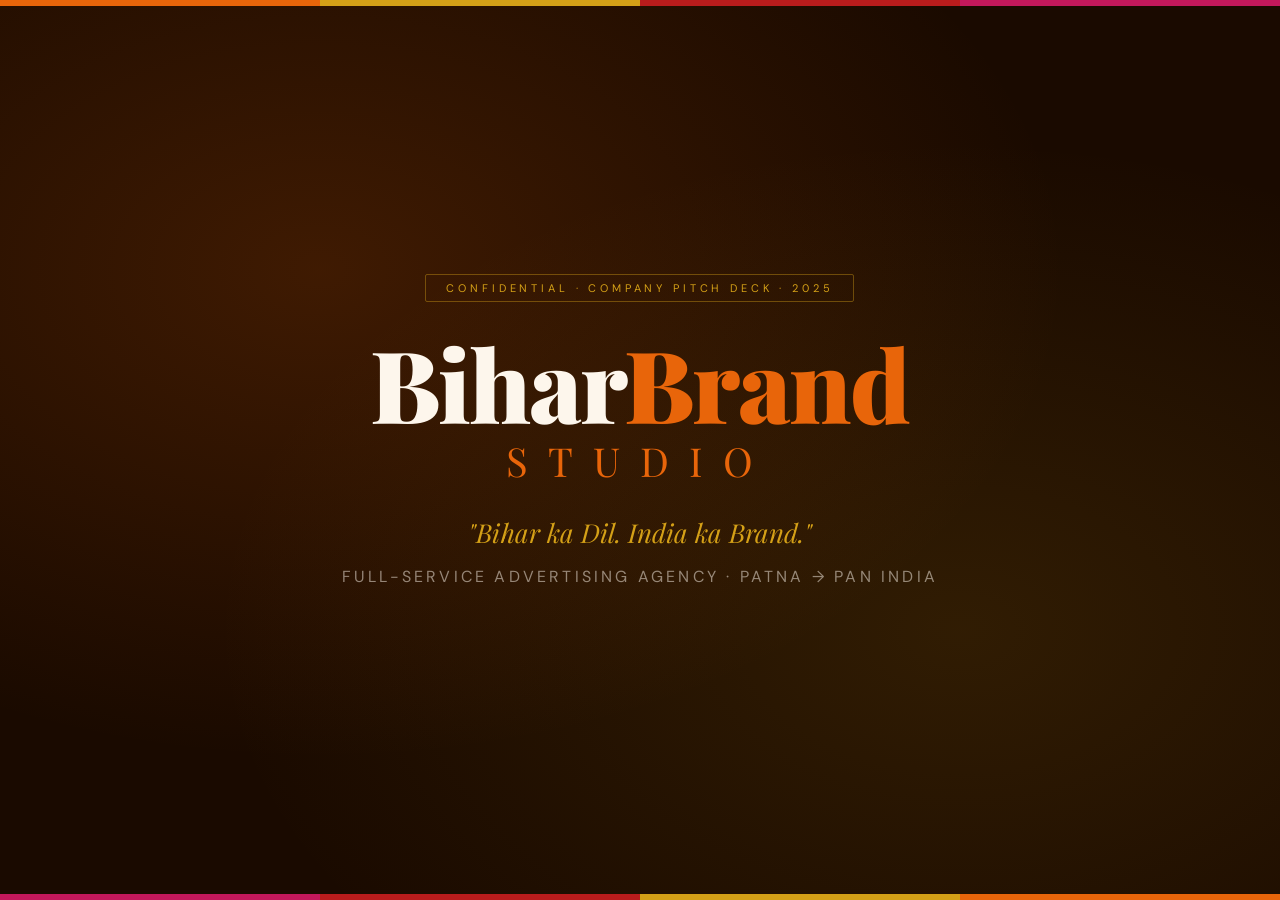
==== biharbrand-pitchdeck.html @ 820ced7c "Create biharbrand-pitchdeck.html" ====
<!DOCTYPE html>
<html lang="en">
<head>
<meta charset="UTF-8">
<meta name="viewport" content="width=device-width, initial-scale=1.0">
<title>BiharBrand Studio — Pitch Deck</title>
<link href="https://fonts.googleapis.com/css2?family=Playfair+Display:ital,wght@0,700;0,900;1,700&family=DM+Sans:wght@300;400;500;600&display=swap" rel="stylesheet">
<style>
:root {
  --saffron: #E8650A;
  --gold: #D4A017;
  --deep-red: #B91C1C;
  --lotus: #C2185B;
  --ink: #1A0A00;
  --earth: #3D1F00;
  --cream: #FDF6EC;
  --muted: #8B6A4A;
  --light: #FFF8F0;
}
* { margin:0; padding:0; box-sizing:border-box; }
html, body { height:100%; font-family:'DM Sans',sans-serif; background:#111; overflow:hidden; }

/* ── DECK SHELL ── */
.deck { width:100vw; height:100vh; position:relative; }

.slide {
  position:absolute; inset:0;
  display:flex; flex-direction:column;
  opacity:0; pointer-events:none;
  transition: opacity 0.5s ease;
}
.slide.active { opacity:1; pointer-events:all; }

/* ── CONTROLS ── */
.controls {
  position:fixed; bottom:24px; left:50%; transform:translateX(-50%);
  display:flex; align-items:center; gap:16px; z-index:200;
  background:rgba(26,10,0,0.85); backdrop-filter:blur(8px);
  padding:10px 20px; border-radius:100px;
  border:1px solid rgba(232,101,10,0.3);
}
.ctrl-btn {
  background:none; border:none; color:var(--cream); cursor:pointer;
  font-size:20px; width:36px; height:36px; border-radius:50%;
  display:flex; align-items:center; justify-content:center;
  transition:all 0.2s;
}
.ctrl-btn:hover { background:var(--saffron); }
.slide-counter { color:rgba(253,246,236,0.6); font-size:13px; min-width:60px; text-align:center; }
.progress-dots { display:flex; gap:6px; }
.dot {
  width:6px; height:6px; border-radius:50%;
  background:rgba(253,246,236,0.25); cursor:pointer; transition:all 0.3s;
}
.dot.active { background:var(--saffron); width:20px; border-radius:3px; }

/* ══════════════════════════
   SLIDE 1 — COVER
══════════════════════════ */
#s1 {
  background:var(--ink);
  align-items:center; justify-content:center; text-align:center;
}
#s1::before {
  content:'';
  position:absolute; inset:0;
  background:
    radial-gradient(ellipse at 25% 30%, rgba(232,101,10,0.18) 0%, transparent 55%),
    radial-gradient(ellipse at 75% 70%, rgba(212,160,23,0.12) 0%, transparent 55%);
}
.s1-stripe {
  position:absolute; top:0; left:0; right:0; height:6px;
  background:repeating-linear-gradient(90deg,
    var(--saffron) 0,var(--saffron) 25%,
    var(--gold) 25%,var(--gold) 50%,
    var(--deep-red) 50%,var(--deep-red) 75%,
    var(--lotus) 75%,var(--lotus) 100%);
}
.s1-bottom-stripe {
  position:absolute; bottom:0; left:0; right:0; height:6px;
  background:repeating-linear-gradient(90deg,
    var(--lotus) 0,var(--lotus) 25%,
    var(--deep-red) 25%,var(--deep-red) 50%,
    var(--gold) 50%,var(--gold) 75%,
    var(--saffron) 75%,var(--saffron) 100%);
}
.s1-content { position:relative; z-index:1; padding:40px 20px 80px; }
.s1-badge {
  display:inline-block;
  font-size:11px; letter-spacing:0.35em; text-transform:uppercase;
  color:var(--gold); border:1px solid rgba(212,160,23,0.4);
  padding:6px 20px; border-radius:2px; margin-bottom:36px;
}
.s1-logo {
  font-family:'Playfair Display',serif;
  font-size:clamp(52px,10vw,100px);
  font-weight:900; color:var(--cream); line-height:0.9; letter-spacing:-2px;
}
.s1-logo span { color:var(--saffron); }
.s1-studio {
  font-family:'Playfair Display',serif;
  font-size:clamp(20px,4vw,40px);
  letter-spacing:0.5em; color:var(--saffron); margin-top:6px;
}
.s1-tagline {
  font-family:'Playfair Display',serif;
  font-size:clamp(16px,3vw,26px);
  font-style:italic; color:var(--gold); margin:28px 0 16px;
}
.s1-sub {
  font-size:clamp(12px,1.8vw,16px);
  color:rgba(253,246,236,0.5); letter-spacing:0.2em; text-transform:uppercase;
}

/* ══════════════════════════
   SLIDE 2 — PROBLEM
══════════════════════════ */
#s2 { background:var(--cream); }
.slide-inner {
  flex:1; display:flex; flex-direction:column;
  justify-content:center; padding:60px clamp(32px,8vw,120px);
  padding-bottom:80px;
}
.slide-label {
  font-size:11px; letter-spacing:0.35em; text-transform:uppercase;
  color:var(--saffron); margin-bottom:14px;
}
.slide-title {
  font-family:'Playfair Display',serif;
  font-size:clamp(28px,5vw,54px); font-weight:900;
  color:var(--earth); line-height:1.1; margin-bottom:40px;
}
.slide-title span { color:var(--saffron); }

.problem-grid {
  display:grid; grid-template-columns:1fr 1fr;
  gap:20px; max-width:800px;
}
.prob-card {
  background:white; border-radius:8px; padding:24px;
  border-left:4px solid var(--saffron);
  box-shadow:0 2px 16px rgba(0,0,0,0.06);
}
.prob-icon { font-size:28px; margin-bottom:10px; }
.prob-title { font-family:'Playfair Display',serif; font-size:17px; font-weight:700; color:var(--earth); margin-bottom:6px; }
.prob-text { font-size:13px; color:var(--muted); line-height:1.6; }

/* ══════════════════════════
   SLIDE 3 — SOLUTION
══════════════════════════ */
#s3 { background:var(--ink); }
#s3 .slide-title { color:var(--cream); }
.sol-quote {
  font-family:'Playfair Display',serif;
  font-size:clamp(22px,4vw,42px); font-style:italic;
  color:var(--gold); line-height:1.3; margin-bottom:36px;
  max-width:700px;
}
.sol-points { display:flex; flex-direction:column; gap:16px; }
.sol-point {
  display:flex; align-items:flex-start; gap:16px;
  background:rgba(253,246,236,0.05); border-radius:6px; padding:16px 20px;
}
.sol-num {
  font-family:'Playfair Display',serif; font-size:28px; font-weight:900;
  color:var(--saffron); line-height:1; min-width:36px;
}
.sol-text-wrap {}
.sol-point-title { font-weight:600; color:var(--cream); margin-bottom:4px; font-size:15px; }
.sol-point-desc { font-size:13px; color:rgba(253,246,236,0.5); line-height:1.5; }

/* ══════════════════════════
   SLIDE 4 — SERVICES
══════════════════════════ */
#s4 { background:var(--light); }
.services-deck-grid {
  display:grid; grid-template-columns:repeat(3,1fr);
  gap:16px; max-width:900px;
}
.svc-card {
  background:white; border-radius:8px; padding:22px 20px;
  box-shadow:0 2px 12px rgba(0,0,0,0.06);
  border-top:3px solid var(--saffron);
}
.svc-icon { font-size:26px; margin-bottom:10px; }
.svc-name { font-family:'Playfair Display',serif; font-size:16px; font-weight:700; color:var(--earth); margin-bottom:6px; }
.svc-desc { font-size:12px; color:var(--muted); line-height:1.5; }

/* ══════════════════════════
   SLIDE 5 — WHY US
══════════════════════════ */
#s5 { background:var(--ink); }
#s5 .slide-title { color:var(--cream); }
.why-deck-grid {
  display:grid; grid-template-columns:1fr 1fr; gap:20px; max-width:800px;
}
.why-dc {
  background:rgba(253,246,236,0.04);
  border:1px solid rgba(253,246,236,0.1);
  border-radius:8px; padding:24px;
}
.why-dc-num {
  font-family:'Playfair Display',serif; font-size:40px; font-weight:900;
  color:rgba(232,101,10,0.2); line-height:1; margin-bottom:10px;
}
.why-dc-title { font-family:'Playfair Display',serif; font-size:17px; font-weight:700; color:var(--gold); margin-bottom:8px; }
.why-dc-text { font-size:13px; color:rgba(253,246,236,0.5); line-height:1.6; }

/* ══════════════════════════
   SLIDE 6 — MARKET OPP
══════════════════════════ */
#s6 { background:var(--cream); }
.stats-deck-row {
  display:flex; gap:24px; flex-wrap:wrap; margin-bottom:36px;
}
.stat-big {
  background:var(--ink); border-radius:8px; padding:28px 32px;
  text-align:center; flex:1; min-width:140px;
}
.stat-big-num {
  font-family:'Playfair Display',serif; font-size:clamp(36px,5vw,56px);
  font-weight:900; color:var(--saffron); line-height:1;
}
.stat-big-label {
  font-size:12px; color:rgba(253,246,236,0.6);
  text-transform:uppercase; letter-spacing:0.1em; margin-top:8px;
}
.market-desc {
  font-size:15px; color:var(--muted); line-height:1.8; max-width:700px;
}
.market-desc strong { color:var(--earth); font-weight:600; }

/* ══════════════════════════
   SLIDE 7 — PROCESS
══════════════════════════ */
#s7 { background:var(--ink); }
#s7 .slide-title { color:var(--cream); }
.process-steps {
  display:flex; gap:0; max-width:900px; position:relative;
}
.process-steps::before {
  content:'';
  position:absolute; top:28px; left:28px; right:28px; height:2px;
  background:linear-gradient(90deg, var(--saffron), var(--gold));
  z-index:0;
}
.proc-step {
  flex:1; text-align:center; position:relative; z-index:1; padding:0 8px;
}
.proc-circle {
  width:56px; height:56px; border-radius:50%;
  background:var(--saffron); color:white;
  font-family:'Playfair Display',serif; font-size:20px; font-weight:900;
  display:flex; align-items:center; justify-content:center;
  margin:0 auto 14px;
}
.proc-title { font-size:13px; font-weight:600; color:var(--cream); margin-bottom:6px; }
.proc-desc { font-size:11px; color:rgba(253,246,236,0.45); line-height:1.5; }

/* ══════════════════════════
   SLIDE 8 — TEAM / VISION
══════════════════════════ */
#s8 { background:var(--light); }
.vision-two-col {
  display:grid; grid-template-columns:1fr 1fr; gap:40px; max-width:900px;
  align-items:start;
}
.vision-left {}
.vision-desc { font-size:15px; color:var(--muted); line-height:1.8; margin-bottom:20px; }
.vision-desc strong { color:var(--earth); }
.vision-values { display:flex; flex-direction:column; gap:12px; }
.val-item {
  display:flex; align-items:center; gap:12px;
  background:white; border-radius:6px; padding:12px 16px;
  border-left:3px solid var(--gold);
  box-shadow:0 1px 8px rgba(0,0,0,0.05);
}
.val-icon { font-size:20px; }
.val-text { font-size:13px; color:var(--earth); font-weight:500; }
.vision-right {}
.brand-promise {
  background:var(--ink); border-radius:10px; padding:36px 32px; text-align:center;
}
.bp-label { font-size:11px; letter-spacing:0.3em; text-transform:uppercase; color:var(--muted); margin-bottom:16px; }
.bp-quote {
  font-family:'Playfair Display',serif; font-size:clamp(18px,3vw,26px);
  font-style:italic; color:var(--gold); line-height:1.4; margin-bottom:20px;
}
.bp-sub { font-size:13px; color:rgba(253,246,236,0.45); line-height:1.6; }

/* ══════════════════════════
   SLIDE 9 — CONTACT / CTA
══════════════════════════ */
#s9 {
  background:var(--ink);
  align-items:center; justify-content:center; text-align:center;
}
#s9::before {
  content:'';
  position:absolute; inset:0;
  background:
    radial-gradient(ellipse at 30% 40%, rgba(232,101,10,0.15) 0%, transparent 55%),
    radial-gradient(ellipse at 70% 60%, rgba(212,160,23,0.10) 0%, transparent 55%);
}
.s9-content { position:relative; z-index:1; padding:40px 20px 80px; }
.s9-label { font-size:11px; letter-spacing:0.35em; text-transform:uppercase; color:var(--saffron); margin-bottom:24px; }
.s9-headline {
  font-family:'Playfair Display',serif;
  font-size:clamp(28px,6vw,64px); font-weight:900;
  color:var(--cream); line-height:1.1; margin-bottom:16px;
}
.s9-headline span { color:var(--saffron); }
.s9-tagline {
  font-family:'Playfair Display',serif; font-style:italic;
  font-size:clamp(16px,3vw,28px); color:var(--gold); margin-bottom:48px;
}
.s9-contact-row {
  display:flex; gap:24px; justify-content:center; flex-wrap:wrap; margin-bottom:40px;
}
.s9-contact-item {
  background:rgba(253,246,236,0.05); border-radius:8px;
  padding:20px 28px; border:1px solid rgba(253,246,236,0.1);
}
.s9-contact-icon { font-size:24px; margin-bottom:8px; }
.s9-contact-label { font-size:11px; text-transform:uppercase; letter-spacing:0.2em; color:var(--muted); margin-bottom:4px; }
.s9-contact-val { font-size:14px; color:var(--cream); font-weight:500; }
.s9-logo {
  font-family:'Playfair Display',serif; font-size:24px; font-weight:900;
  color:rgba(253,246,236,0.3);
}
.s9-logo span { color:rgba(232,101,10,0.5); }
</style>
</head>
<body>

<div class="deck">

  <!-- ── SLIDE 1: COVER ── -->
  <div class="slide active" id="s1">
    <div class="s1-stripe"></div>
    <div class="s1-content">
      <div class="s1-badge">Confidential · Company Pitch Deck · 2025</div>
      <div class="s1-logo">Bihar<span>Brand</span></div>
      <div class="s1-studio">STUDIO</div>
      <div class="s1-tagline">"Bihar ka Dil. India ka Brand."</div>
      <div class="s1-sub">Full-Service Advertising Agency · Patna → Pan India</div>
    </div>
    <div class="s1-bottom-stripe"></div>
  </div>

  <!-- ── SLIDE 2: THE PROBLEM ── -->
  <div class="slide" id="s2">
    <div class="slide-inner">
      <div class="slide-label">The Problem</div>
      <div class="slide-title">Bihar is <span>Underrepresented.</span><br>The Opportunity is Massive.</div>
      <div class="problem-grid">
        <div class="prob-card">
          <div class="prob-icon">🏙️</div>
          <div class="prob-title">All Agencies Are Metro-Centric</div>
          <div class="prob-text">Top ad agencies operate from Mumbai, Delhi & Bengaluru — with zero real understanding of Bihar's consumer, language, or culture.</div>
        </div>
        <div class="prob-card">
          <div class="prob-icon">💸</div>
          <div class="prob-title">Bihar Brands Are Underserved</div>
          <div class="prob-text">Local businesses get low-quality, cookie-cutter campaigns. No agency is truly building Bihar brands for Pan India scale.</div>
        </div>
        <div class="prob-card">
          <div class="prob-icon">🌐</div>
          <div class="prob-title">National Brands Miss Bihar</div>
          <div class="prob-text">130M+ consumers, rapid growth — yet national brands run generic campaigns that don't connect with Bihar's unique psyche.</div>
        </div>
        <div class="prob-card">
          <div class="prob-icon">📉</div>
          <div class="prob-title">No Trusted Local Agency</div>
          <div class="prob-text">Businesses in Bihar have no premium, full-service creative partner they can trust for strategic brand building.</div>
        </div>
      </div>
    </div>
  </div>

  <!-- ── SLIDE 3: THE SOLUTION ── -->
  <div class="slide" id="s3">
    <div class="slide-inner">
      <div class="slide-label" style="color:var(--gold)">Our Solution</div>
      <div class="slide-title">We Are the <span>Bridge</span><br>Bihar Needed.</div>
      <div class="sol-quote">"An agency that truly understands Bihar — and has the creative muscle to tell its story to all of India."</div>
      <div class="sol-points">
        <div class="sol-point">
          <div class="sol-num">01</div>
          <div class="sol-text-wrap">
            <div class="sol-point-title">Deep Local Intelligence</div>
            <div class="sol-point-desc">We live here. We know the language, the festivals, the aspirations, and the pulse of Bihar's market better than any outsider ever could.</div>
          </div>
        </div>
        <div class="sol-point">
          <div class="sol-num">02</div>
          <div class="sol-text-wrap">
            <div class="sol-point-title">National-Level Creative Excellence</div>
            <div class="sol-point-desc">World-class strategy, design, digital and content — executed with the same standard as the best agencies in India's metros.</div>
          </div>
        </div>
        <div class="sol-point">
          <div class="sol-num">03</div>
          <div class="sol-text-wrap">
            <div class="sol-point-title">Pan India Execution</div>
            <div class="sol-point-desc">Campaigns, media buys, OOH, digital and PR that run seamlessly across 28+ states — with Bihar at the heart of the story.</div>
          </div>
        </div>
      </div>
    </div>
  </div>

  <!-- ── SLIDE 4: SERVICES ── -->
  <div class="slide" id="s4">
    <div class="slide-inner">
      <div class="slide-label">What We Do</div>
      <div class="slide-title">Our <span>Services</span></div>
      <div class="services-deck-grid">
        <div class="svc-card">
          <div class="svc-icon">🎯</div>
          <div class="svc-name">Brand Strategy</div>
          <div class="svc-desc">Positioning, identity, naming and long-term brand architecture</div>
        </div>
        <div class="svc-card">
          <div class="svc-icon">📱</div>
          <div class="svc-name">Digital Marketing</div>
          <div class="svc-desc">SEO, SEM, social media, performance ads & content</div>
        </div>
        <div class="svc-card">
          <div class="svc-icon">🎬</div>
          <div class="svc-name">Creative Production</div>
          <div class="svc-desc">Ad films, photography, motion graphics & print</div>
        </div>
        <div class="svc-card">
          <div class="svc-icon">🏙️</div>
          <div class="svc-name">OOH & Outdoor</div>
          <div class="svc-desc">Hoardings, transit ads, wall branding & rural activation</div>
        </div>
        <div class="svc-card">
          <div class="svc-icon">📣</div>
          <div class="svc-name">PR & Media</div>
          <div class="svc-desc">Press relations, media planning, events & launches</div>
        </div>
        <div class="svc-card">
          <div class="svc-icon">🗳️</div>
          <div class="svc-name">Political Campaigns</div>
          <div class="svc-desc">Election strategy, voter outreach & political branding</div>
        </div>
        <div class="svc-card">
          <div class="svc-icon">🌐</div>
          <div class="svc-name">Web & App Dev</div>
          <div class="svc-desc">Websites, e-commerce, apps & digital experiences</div>
        </div>
        <div class="svc-card">
          <div class="svc-icon">🎪</div>
          <div class="svc-name">Events & Activation</div>
          <div class="svc-desc">Brand activations, exhibitions & experiential marketing</div>
        </div>
        <div class="svc-card">
          <div class="svc-icon">📊</div>
          <div class="svc-name">Analytics & Reporting</div>
          <div class="svc-desc">Campaign tracking, ROI measurement & brand audits</div>
        </div>
      </div>
    </div>
  </div>

  <!-- ── SLIDE 5: WHY US ── -->
  <div class="slide" id="s5">
    <div class="slide-inner">
      <div class="slide-label" style="color:var(--gold)">Our Advantage</div>
      <div class="slide-title">Why <span>BiharBrand</span> Studio?</div>
      <div class="why-deck-grid">
        <div class="why-dc">
          <div class="why-dc-num">01</div>
          <div class="why-dc-title">Bihar-First Consumer Insight</div>
          <div class="why-dc-text">No metro agency has our ground-level knowledge of Bihar's 130M+ consumers — their language, aspirations, buying behaviour and cultural nuances.</div>
        </div>
        <div class="why-dc">
          <div class="why-dc-num">02</div>
          <div class="why-dc-title">Pan India Execution Network</div>
          <div class="why-dc-text">We combine local depth with national reach — media networks, digital platforms and OOH vendors across 28+ states.</div>
        </div>
        <div class="why-dc">
          <div class="why-dc-num">03</div>
          <div class="why-dc-title">Culturally Rich Creativity</div>
          <div class="why-dc-text">Inspired by Mithila art, Nalanda wisdom and Bihar's heritage — our creative work carries a cultural depth that makes brands truly unforgettable.</div>
        </div>
        <div class="why-dc">
          <div class="why-dc-num">04</div>
          <div class="why-dc-title">Data-Driven & Measurable</div>
          <div class="why-dc-text">Every campaign is backed by analytics, real-time reporting and ROI tracking — so you always know exactly what your investment is doing.</div>
        </div>
      </div>
    </div>
  </div>

  <!-- ── SLIDE 6: MARKET OPPORTUNITY ── -->
  <div class="slide" id="s6">
    <div class="slide-inner">
      <div class="slide-label">Market Opportunity</div>
      <div class="slide-title">Bihar is <span>India's Next</span><br>Big Market.</div>
      <div class="stats-deck-row">
        <div class="stat-big">
          <div class="stat-big-num">130M+</div>
          <div class="stat-big-label">Bihar Consumers</div>
        </div>
        <div class="stat-big">
          <div class="stat-big-num">#3</div>
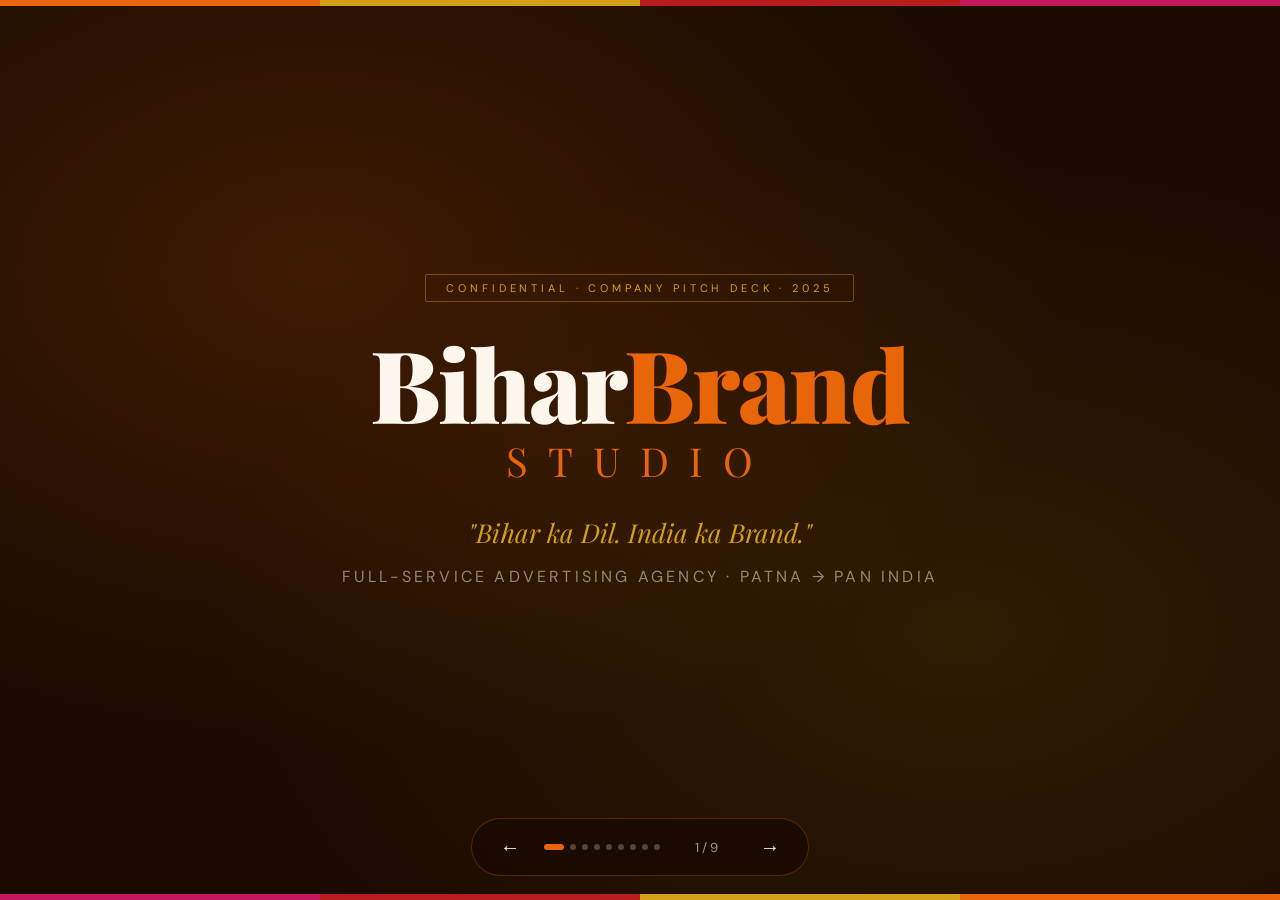
==== commit 9683fae0: "Any click on our offerings If any vistors click our any services tab it will pop-up" ====
--- a/biharbrand-pitchdeck.html
+++ b/biharbrand-pitchdeck.html
@@ -507,3 +507,170 @@
         </div>
         <div class="stat-big">
           <div class="stat-big-num">#3</div>
+          <div class="stat-big-label">Largest State by Population</div>
+        </div>
+        <div class="stat-big">
+          <div class="stat-big-num">10%+</div>
+          <div class="stat-big-label">Annual GDP Growth</div>
+        </div>
+        <div class="stat-big">
+          <div class="stat-big-num">₹8T+</div>
+          <div class="stat-big-label">State GDP (Growing)</div>
+        </div>
+      </div>
+      <p class="market-desc">
+        Bihar is one of India's <strong>fastest-growing economies</strong>, with a young population, rising incomes and rapidly expanding digital penetration. Brands that establish their presence here today will reap the rewards of tomorrow's consumption boom. <strong>BiharBrand Studio is positioned at the exact intersection of this opportunity.</strong>
+      </p>
+    </div>
+  </div>
+
+  <!-- ── SLIDE 7: OUR PROCESS ── -->
+  <div class="slide" id="s7">
+    <div class="slide-inner">
+      <div class="slide-label" style="color:var(--gold)">How We Work</div>
+      <div class="slide-title">Our <span>5-Step</span> Brand Process</div>
+      <div class="process-steps">
+        <div class="proc-step">
+          <div class="proc-circle">1</div>
+          <div class="proc-title">Discover</div>
+          <div class="proc-desc">Brand audit, market research & consumer insight</div>
+        </div>
+        <div class="proc-step">
+          <div class="proc-circle">2</div>
+          <div class="proc-title">Strategise</div>
+          <div class="proc-desc">Positioning, messaging & campaign blueprint</div>
+        </div>
+        <div class="proc-step">
+          <div class="proc-circle">3</div>
+          <div class="proc-title">Create</div>
+          <div class="proc-desc">Design, content, films & creative assets</div>
+        </div>
+        <div class="proc-step">
+          <div class="proc-circle">4</div>
+          <div class="proc-title">Execute</div>
+          <div class="proc-desc">Multi-channel campaign launch & distribution</div>
+        </div>
+        <div class="proc-step">
+          <div class="proc-circle">5</div>
+          <div class="proc-title">Optimise</div>
+          <div class="proc-desc">Analytics, reporting & continuous improvement</div>
+        </div>
+      </div>
+    </div>
+  </div>
+
+  <!-- ── SLIDE 8: VISION & VALUES ── -->
+  <div class="slide" id="s8">
+    <div class="slide-inner">
+      <div class="slide-label">Our Vision</div>
+      <div class="slide-title">Building <span>Bihar's</span> Creative Legacy</div>
+      <div class="vision-two-col">
+        <div class="vision-left">
+          <p class="vision-desc">
+            Our vision is to make <strong>BiharBrand Studio the most trusted and celebrated advertising agency in eastern India</strong> — one that puts Bihar on the creative map of the nation and inspires the next generation of brand builders from our state.
+          </p>
+          <div class="vision-values">
+            <div class="val-item">
+              <div class="val-icon">🏛️</div>
+              <div class="val-text">Rooted in Culture, Driven by Ambition</div>
+            </div>
+            <div class="val-item">
+              <div class="val-icon">🎯</div>
+              <div class="val-text">Strategy Before Creativity, Always</div>
+            </div>
+            <div class="val-item">
+              <div class="val-icon">🤝</div>
+              <div class="val-text">Client Success = Our Success</div>
+            </div>
+            <div class="val-item">
+              <div class="val-icon">📊</div>
+              <div class="val-text">Transparency in Every Campaign</div>
+            </div>
+          </div>
+        </div>
+        <div class="vision-right">
+          <div class="brand-promise">
+            <div class="bp-label">Our Promise</div>
+            <div class="bp-quote">"Bihar ka Dil.<br>India ka Brand."</div>
+            <div class="bp-sub">We don't just create advertisements. We build legacies. Every campaign we run carries the full weight of Bihar's spirit and the ambition of a nation.</div>
+          </div>
+        </div>
+      </div>
+    </div>
+  </div>
+
+  <!-- ── SLIDE 9: CONTACT / CTA ── -->
+  <div class="slide" id="s9">
+    <div class="s1-stripe"></div>
+    <div class="s9-content">
+      <div class="s9-label">Let's Build Together</div>
+      <div class="s9-headline">Ready to Make<br><span>India Know</span> Your Brand?</div>
+      <div class="s9-tagline">"Bihar ka Dil. India ka Brand."</div>
+      <div class="s9-contact-row">
+        <div class="s9-contact-item">
+          <div class="s9-contact-icon">📧</div>
+          <div class="s9-contact-label">Email</div>
+          <div class="s9-contact-val">info@biharbrandstudio.com</div>
+        </div>
+        <div class="s9-contact-item">
+          <div class="s9-contact-icon">📞</div>
+          <div class="s9-contact-label">Phone</div>
+          <div class="s9-contact-val">+91 XXXXX XXXXX</div>
+        </div>
+        <div class="s9-contact-item">
+          <div class="s9-contact-icon">🌐</div>
+          <div class="s9-contact-label">Website</div>
+          <div class="s9-contact-val">www.biharbrandstudio.com</div>
+        </div>
+        <div class="s9-contact-item">
+          <div class="s9-contact-icon">📍</div>
+          <div class="s9-contact-label">Location</div>
+          <div class="s9-contact-val">Patna, Bihar · Pan India</div>
+        </div>
+      </div>
+      <div class="s9-logo">Bihar<span>Brand</span> Studio</div>
+    </div>
+    <div class="s1-bottom-stripe"></div>
+  </div>
+
+</div><!-- /deck -->
+
+<!-- CONTROLS -->
+<div class="controls">
+  <button class="ctrl-btn" onclick="prevSlide()">&#8592;</button>
+  <div class="progress-dots" id="dots"></div>
+  <span class="slide-counter" id="counter">1 / 9</span>
+  <button class="ctrl-btn" onclick="nextSlide()">&#8594;</button>
+</div>
+
+<script>
+  const slides = document.querySelectorAll('.slide');
+  const total = slides.length;
+  let current = 0;
+
+  const dotsEl = document.getElementById('dots');
+  slides.forEach((_, i) => {
+    const d = document.createElement('div');
+    d.className = 'dot' + (i === 0 ? ' active' : '');
+    d.onclick = () => goTo(i);
+    dotsEl.appendChild(d);
+  });
+
+  function goTo(n) {
+    slides[current].classList.remove('active');
+    dotsEl.children[current].classList.remove('active');
+    current = (n + total) % total;
+    slides[current].classList.add('active');
+    dotsEl.children[current].classList.add('active');
+    document.getElementById('counter').textContent = (current+1) + ' / ' + total;
+  }
+  function nextSlide() { goTo(current + 1); }
+  function prevSlide() { goTo(current - 1); }
+
+  document.addEventListener('keydown', e => {
+    if (e.key === 'ArrowRight' || e.key === 'ArrowDown') nextSlide();
+    if (e.key === 'ArrowLeft' || e.key === 'ArrowUp') prevSlide();
+  });
+</script>
+</body>
+</html>
